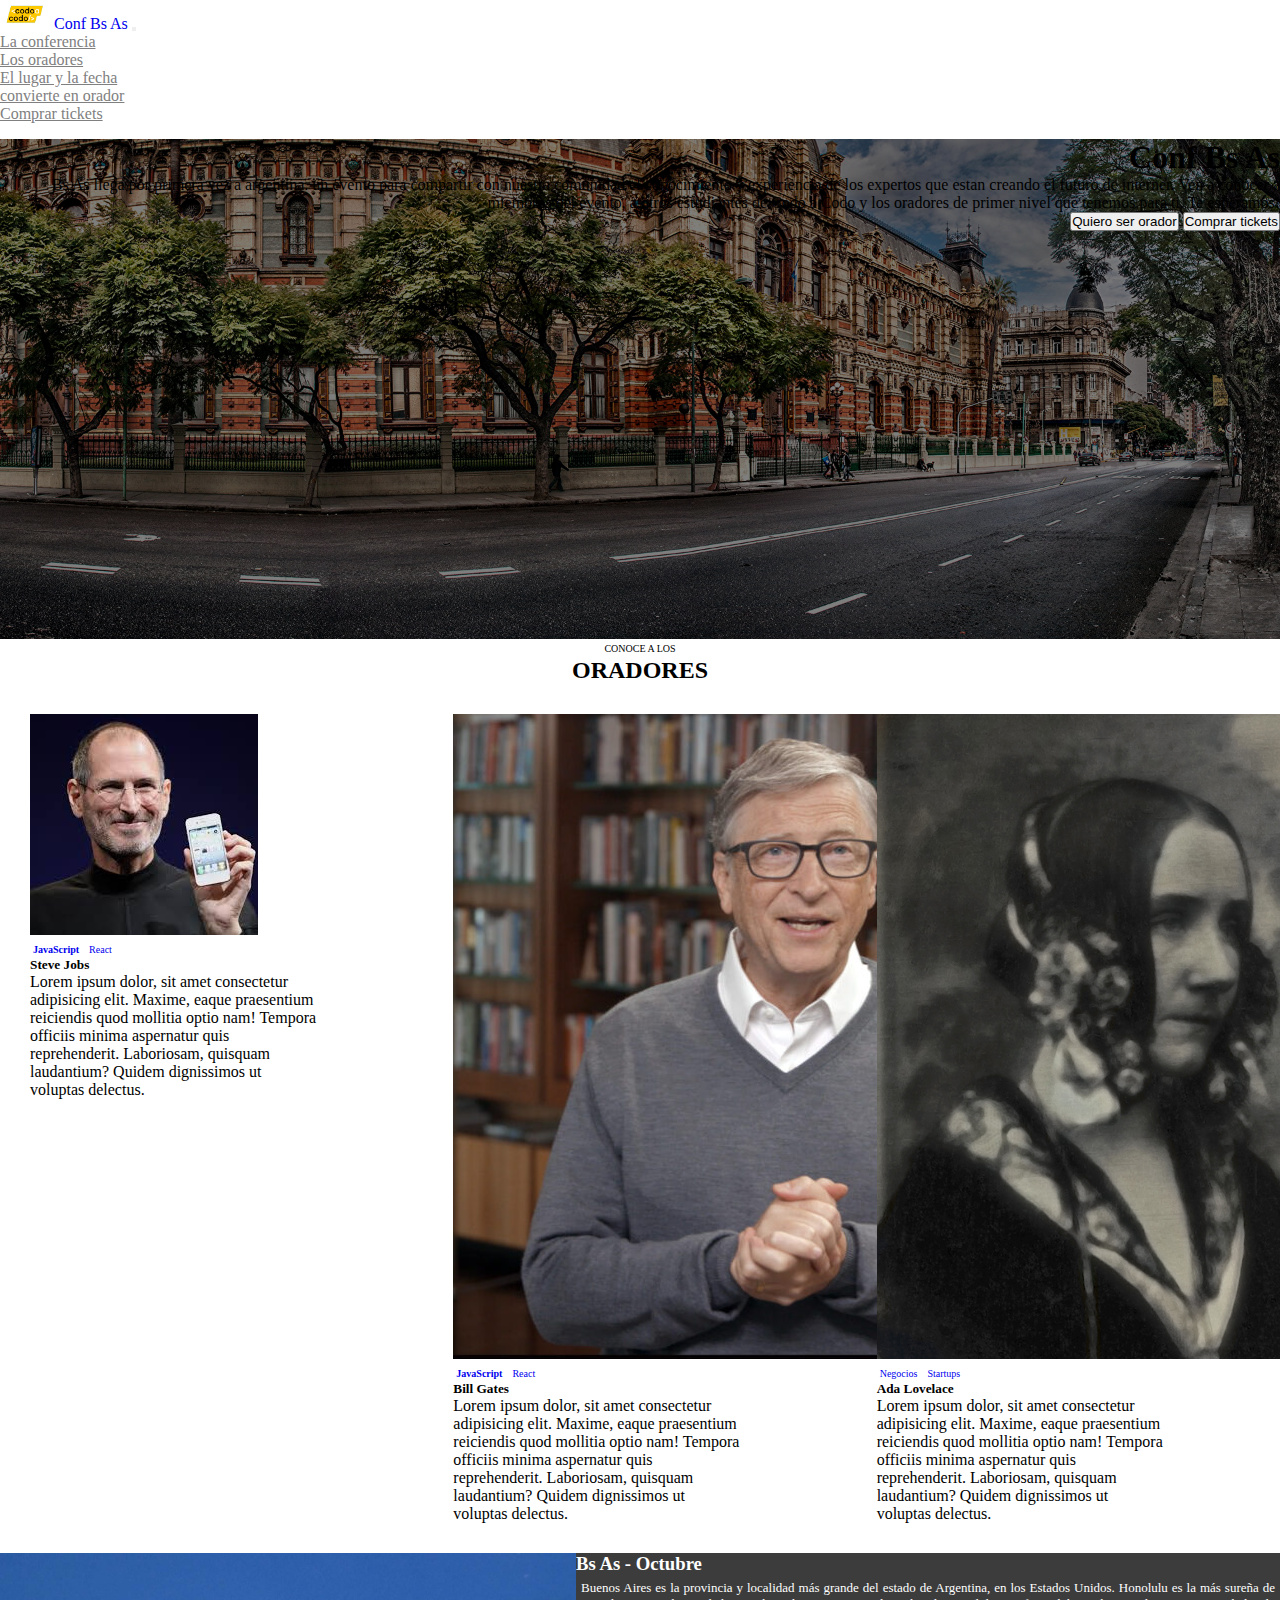
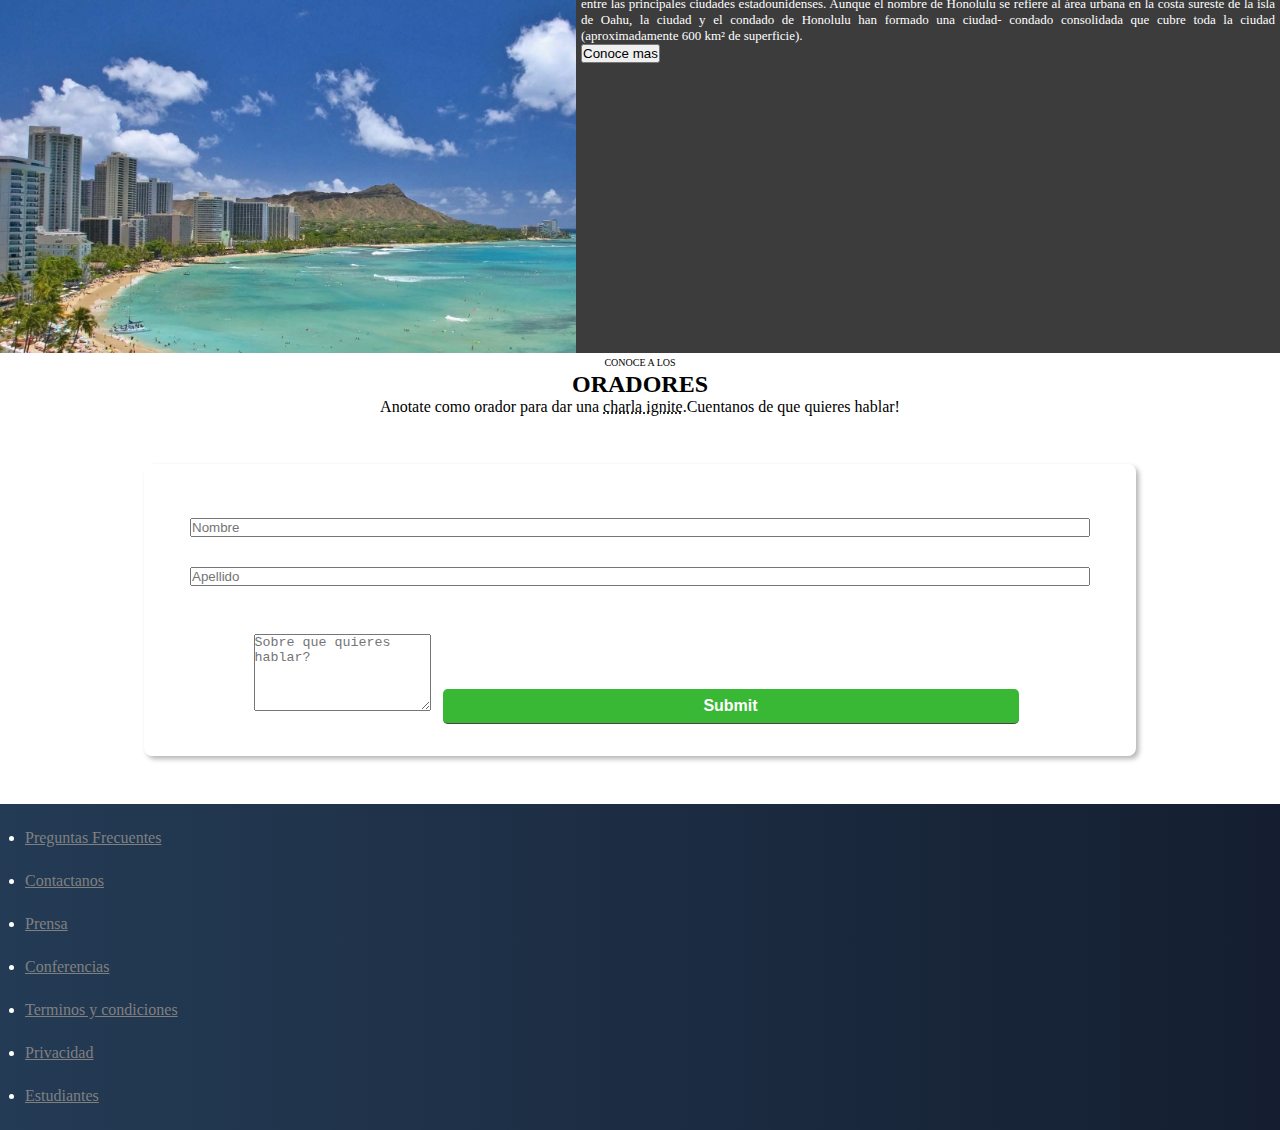
==== index.html @ 0ba2abb7 "proyectoCaCprimerCommit" ====
<!DOCTYPE html>
<html lang="es">
<head>
    <meta charset="UTF-8" />
    <meta http-equiv="X-UA-Compatible" content="IE=edge" />
    <meta name="viewport" content="width=device-width, initial-scale=1.0" />
    <link href="https://cdn.jsdelivr.net/npm/bootstrap@5.1.3/dist/css/bootstrap.min.css"
    rel="stylesheet"
    integrity="sha384-1BmE4kWBq78iYhFldvKuhfTAU6auU8tT94WrHftjDbrCEXSU1oBoqyl2QvZ6jIW3"
    crossorigin="anonymous"
    />
        <!--Fav Icon-->
        <link rel="shortcut icon" href="./img/codoacodo.png" type="image/x-icon">
<!--Link FontAwesome-->
    <link rel="stylesheet" href="style.css" />
    <title>Codoacodo</title>
</head>
<body>
    <!--navbar-->
    <nav class="navbar navbar-expand-sm bg-dark navbar-dark">
        <div class="container-fluid">
            <a class="navbar-brand text-white" href="#">
                <img src="./img/codoacodo.png" alt="Avatar Logo" style="width:50px;" class="rounded-pill"> Conf Bs As
            </a>
            <button class="navbar-toggler" type="button" data-bs-toggle="collapse" data-bs-target="#collapsibleNavbar">
            <span class="navbar-toggler-icon"></span>
        </button>
        <div class="collapse navbar-collapse justify-content-end" id="collapsibleNavbar">
            <ul class="navbar-nav " >
                <li class="nav-item">
                    <a class="nav-link text-white" href="#">La conferencia</a>
                </li>
                <li class="nav-item">
                    <a class="nav-link" href="#">Los oradores</a>
                </li>
                <li class="nav-item">
                    <a class="nav-link" href="#">El lugar y la fecha</a>
                </li>
                <li class="nav-item">
                    <a class="nav-link" href="#">convierte en orador</a>
                </li>
                <li class="nav-item">
                    <a class="nav-link text-success" href="#">Comprar tickets</a>
                </li>
            </ul>
        </div>
        </div>
    </nav>
    <!--inicio jumbotron-->
    <div class="jumbotron jumbotron-fluid">
        <div class="container">
        <h1 class="display-5 text-light h3">Conf Bs As</h1>
        <p class="small text-light h6">Bs As llega por primera vez a argentina. un evento para compartir con nuestra comunidad el conocimiento y experiencia de los expertos que estan creando el futuro de interner. Ven a conocer a miembros del evento, a otros estudiantes de Codo a Codo y los oradores de primer nivel que tenemos para ti. Te esperamos!</p>
        <button type="button" class="btn text-light">Quiero ser orador</button>
        <button type="button" class="btn btn-success">Comprar tickets</button>   
        </div>
    </div>
    <!--cards-->
    <section>
        <div class="tituloradores">
            <p class="parrafo">CONOCE A LOS</p>
            <h2>ORADORES</h2>
        </div> 
        <div class="col">
        <div class="card" style="width: 18rem;">
            <img src="./img/steve.jpg" class="card-img-top" alt="...">
            <div class="card-body">
                <a href="#" class="card-link bg-warning text-body small"><strong>JavaScript</strong></a>
                <a href="#" class="card-link bg-info text-light small">React</a>
            <h5 class="card-title">Steve Jobs</h5>
            <p class="card-text">Lorem ipsum dolor, sit amet consectetur adipisicing elit. Maxime, eaque praesentium reiciendis quod mollitia optio nam! Tempora officiis minima aspernatur quis reprehenderit. Laboriosam, quisquam laudantium? Quidem dignissimos ut voluptas delectus.</p>
            </div>
        </div>
        <div class="card" style="width: 18rem;">
            <img src="./img/bill.jpg" class="card-img-top" alt="...">
            <div class="card-body">
                <a href="#" class="card-link bg-warning text-body small"><strong>JavaScript</strong></a>
                <a href="#" class="card-link bg-info text-light small">React</a>
            <h5 class="card-title">Bill Gates</h5>
            <p class="card-text">Lorem ipsum dolor, sit amet consectetur adipisicing elit. Maxime, eaque praesentium reiciendis quod mollitia optio nam! Tempora officiis minima aspernatur quis reprehenderit. Laboriosam, quisquam laudantium? Quidem dignissimos ut voluptas delectus.</p>
            </div>
        </div>
        <div class="card" style="width: 18rem;">
            <img src="./img/ada.jpeg" class="card-img-top" alt="...">
            <div class="card-body">
                <a href="#" class="card-link bg-secondary text-light small">Negocios</a>
                <a href="#" class="card-link bg-danger text-light small">Startups</a>
            <h5 class="card-title">Ada Lovelace</h5>
            <p class="card-text">Lorem ipsum dolor, sit amet consectetur adipisicing elit. Maxime, eaque praesentium reiciendis quod mollitia optio nam! Tempora officiis minima aspernatur quis reprehenderit. Laboriosam, quisquam laudantium? Quidem dignissimos ut voluptas delectus.</p>
            </div>
        </div>
        </div>
<!--inicio img-->

    <div class="banner">
        <div class="areaA">
    </div>
    <div class="areaB">
        <h3>Bs As - Octubre</h3>
        <div class="parrafobanner">
            <p >Buenos Aires es la provincia y localidad más grande del estado de Argentina, en los Estados Unidos. Honolulu es la más sureña de entre las principales ciudades estadounidenses. Aunque el nombre de Honolulu se refiere al área urbana en la costa sureste de la isla de Oahu, la ciudad y el condado de Honolulu han formado una ciudad- condado consolidada que cubre toda la ciudad (aproximadamente 600 km² de superficie).</p>
            <button type="button" class="btn btn-outline-secondary btn-sm">Conoce mas</button>
        </div>
    </div>
    </div>
</div>
<!--inicio contacto-->
<div class="tituloradores">
    <p class="parrafo">CONOCE A LOS</p>
    <h2>ORADORES</h2>
    <p>Anotate como orador para dar una <abbr title="Charla">charla ignite</abbr>.Cuentanos de que quieres hablar!</p>
</div> 
</section>
<section class="formContainer">
    <form action="#" class="form">
        <div class="row">
            <div class="col">
                <input type="text" class="form-control" placeholder="Nombre" name="name">
            </div>
            <div class="col">
                <input type="text" class="form-control" placeholder="Apellido" name="lastname">
            </div>
        </div>
        <br>
        <textarea placeholder="Sobre que quieres hablar?" class="form-control" rows="5" id="comment" name="text"></textarea>

        <input type="submit" class="form__input form__input--submit">
    </form>
</section>
<!--inicio footer-->
<footer>
    <div class="container-fluid navbar navbar-expand-sm justify-content-center">
        <ul class="navbar-nav">
        <li class="nav-item1">
            <a class="nav-link active text-white" href="#">Preguntas Frecuentes</a>
        </li>
        <li class="nav-item1">
            <a class="nav-link text-white" href="#">Contactanos</a>
        </li>
        <li class="nav-item1">
            <a class="nav-link text-white" href="#">Prensa</a>
        </li>
        <li class="nav-item1">
            <a class="nav-link text-white" href="#">Conferencias</a>
        </li>
        <li class="nav-item1">
            <a class="nav-link text-white" href="#">Terminos y condiciones</a>
        </li>
        <li class="nav-item1">
            <a class="nav-link text-white" href="#">Privacidad</a>
        </li>
        <li class="nav-item1">
            <a class="nav-link text-white" href="#">Estudiantes</a>
        </li>

        </ul>
    </div>
</footer>

    <script
    src="https://cdn.jsdelivr.net/npm/bootstrap@5.1.3/dist/js/bootstrap.bundle.min.js"
    integrity="sha384-ka7Sk0Gln4gmtz2MlQnikT1wXgYsOg+OMhuP+IlRH9sENBO0LRn5q+8nbTov4+1p"
    crossorigin="anonymous"
    ></script>
    <script
    src="https://cdn.jsdelivr.net/npm/@popperjs/core@2.10.2/dist/umd/popper.min.js"
    integrity="sha384-7+zCNj/IqJ95wo16oMtfsKbZ9ccEh31eOz1HGyDuCQ6wgnyJNSYdrPa03rtR1zdB"
    crossorigin="anonymous"
    ></script>
    <script
    src="https://cdn.jsdelivr.net/npm/bootstrap@5.1.3/dist/js/bootstrap.min.js"
    integrity="sha384-QJHtvGhmr9XOIpI6YVutG+2QOK9T+ZnN4kzFN1RtK3zEFEIsxhlmWl5/YESvpZ13"
    crossorigin="anonymous"
    ></script>
</body>
</html>
---- style.css ----
*{
    margin: 0;
    padding: 0;
}
.navbar{
    display: flex;
    justify-content: space-between;
}
.navbar-brand{
    text-decoration: none;
}
.nav-link{
    color: gray;
    font-size: 1rem;
}
.jumbotron {
    background-image: linear-gradient(rgba(0, 0, 0, 0.5), rgba(0, 0, 0, 0.5)), url("./img/hawaii.jpg");
    background-size: cover;
    background-repeat: no-repeat;
    background-position: bottom;
    max-width: 100%;
    height: 500px;
    text-align: right;
}

.container{
    display: block;
    margin-block-start: 1em;
    margin-block-end: 1em;
    margin-inline-start: 0px;
    margin-inline-end: 0px;
}

.tituloradores{
    text-align: center;
}
.parrafo{
    font-size: x-small;
    margin-bottom: 3px;
    margin-top: 4px;
}
.col{
    display: grid;
    grid-template-columns: repeat(auto-fit, 
    minmax(200px, 1fr));
    margin: 30px;
    gap: 50px;
}
.card-link{
    text-decoration: none;
    padding: 3px;
    border-radius: 5px;
    font-size: x-small;
}
.cardimg {
margin-top: 10px;
}
.card-bodyimg{
    background-color: rgb(48, 46, 46);
}
.banner{
    display: grid;
    width: 100%;
    grid-template-columns: 45% 55%;
}
.areaA{
    background-image: url(./img/honolulu.jpg);
    background-size: 50rem;
    height: 400px;
}
.areaB{
    background-color: rgb(60, 60, 60  );
    color: white;
}
@media only screen and (max-width: 767px){
    .banner{
        display:inline;
        width: 100%;
    }
    .areaA{
        background-image: url(./img/honolulu.jpg);
        background-size: 50rem;
        height: 400px;
    }
    .areaB{
        background-color: rgb(60, 60, 60  );
        color: white;
    } 
}
.parrafobanner{
    font-size: small;
    text-align: justify;
    margin: 5px;
}
footer{
    width: 100%;
    background: #141E30;  /* fallback for old browsers */
    background: -webkit-linear-gradient(to right, #243B55, #141E30);  /* Chrome 10-25, Safari 5.1-6 */
    background: linear-gradient(to right, #243B55, #141E30); /* W3C, IE 10+/ Edge, Firefox 16+, Chrome 26+, Opera 12+, Safari 7+ */
}
.nav-item1{
    margin: 25px;
    color: white;
}
.formContainer{
    border: #fff;
    width: 75%;
    margin: 3rem auto;
    padding: 1.5rem 1rem;
    border-radius: 0.5rem;
    box-shadow: 3px 3px 5px 0px rgb(0 0 0 / 29%);
}
.formContainer__title{
    color: #fff;
    font-size: 1.5rem;
    margin: 1.5rem;
    text-align: center;
}
.form{
    text-align: center;
}
.form__label{
    display: inline-block;
    width: 60%;
    color: #fff;
    text-align: left;
    font-weight: 600;
}
.form__input, .form__textarea{
    width: 60%;
    margin: 0.5rem;
    padding: 0.5rem;
    background-color: #ffffff;
    color: #fff;
    border: none;
    border-bottom: solid 1px #464646;
    font-family:Arial, Helvetica, sans-serif;
    font-size: 1rem;
}
.form__textarea{
    height: 5rem;
    resize: none;
}
.form__input:focus, .form__textarea:focus{
    outline: none;
}
.form__input--submit{
    background-color: #38b834;
    margin-top: 1.5rem;
    border-radius: 0.3rem;
    font-weight: 600;
    transition: 2s ease-in;
    z-index: 1;
    cursor: pointer;
}
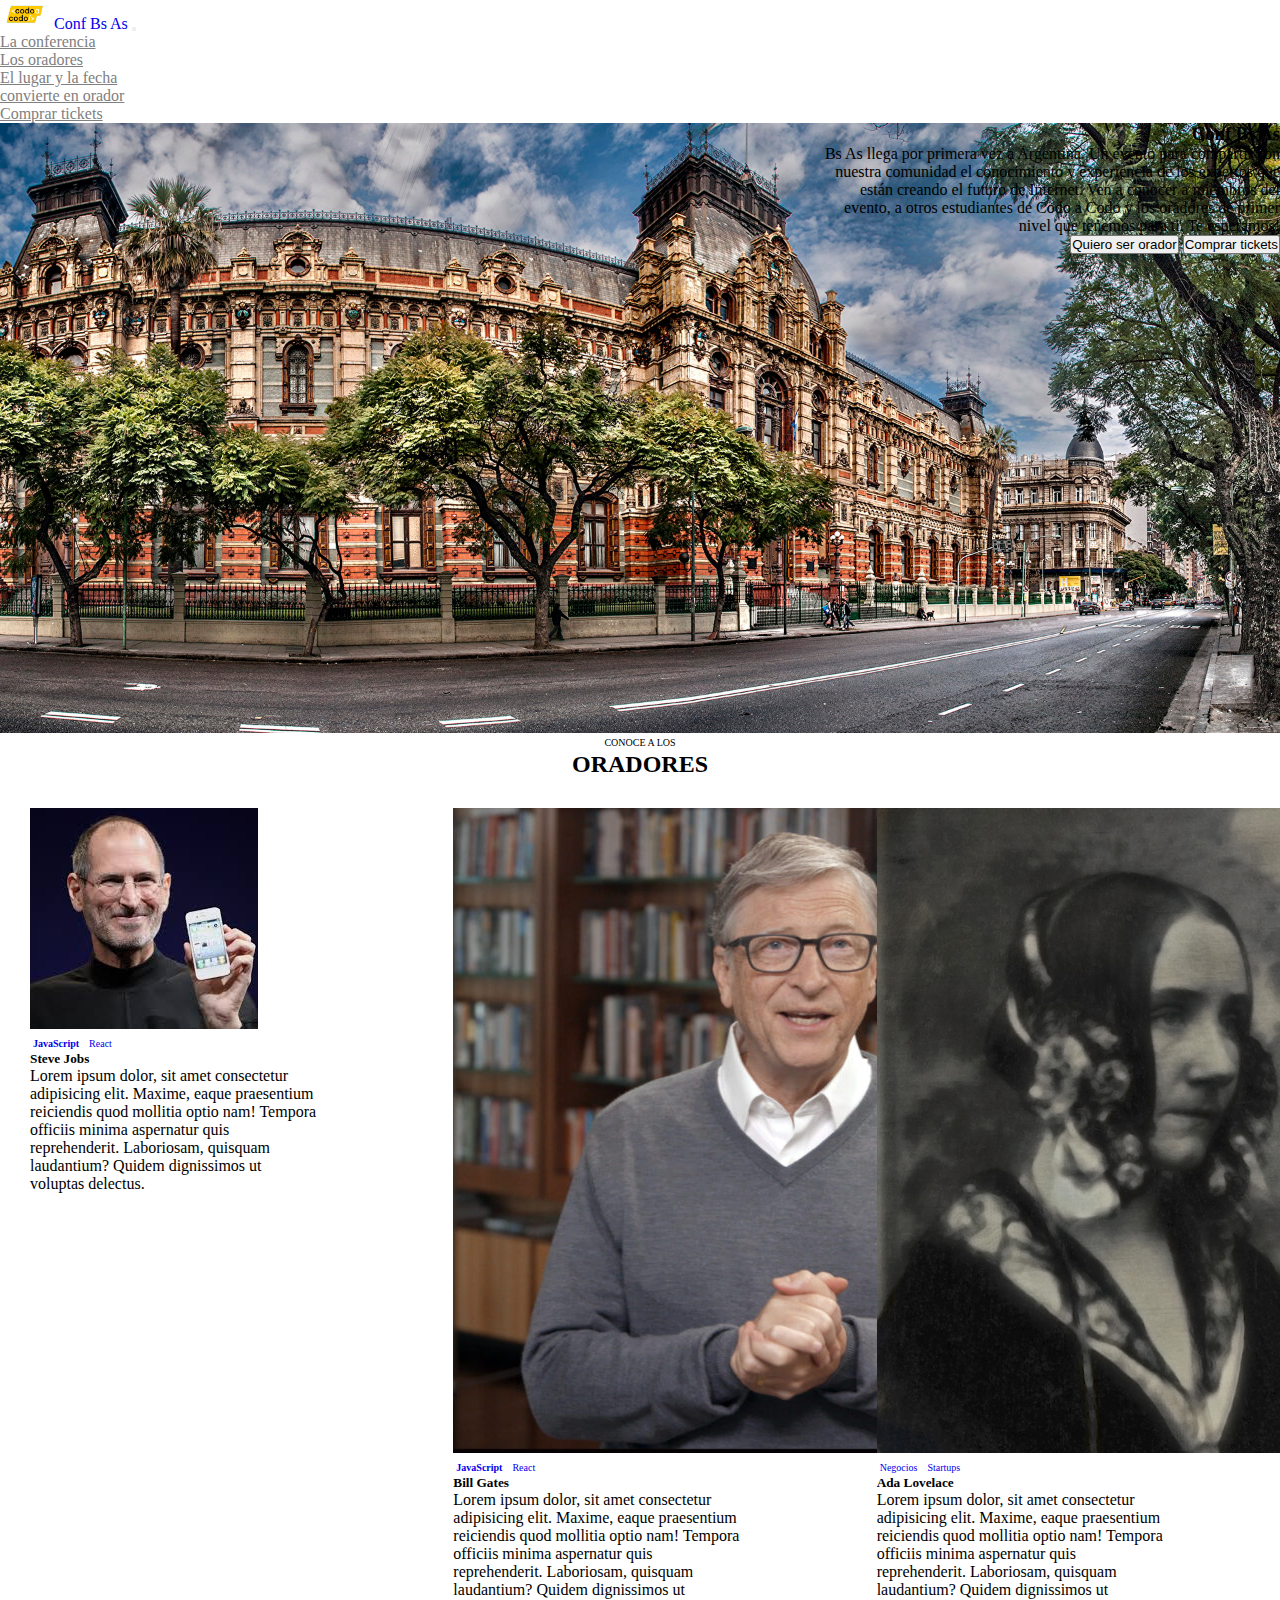
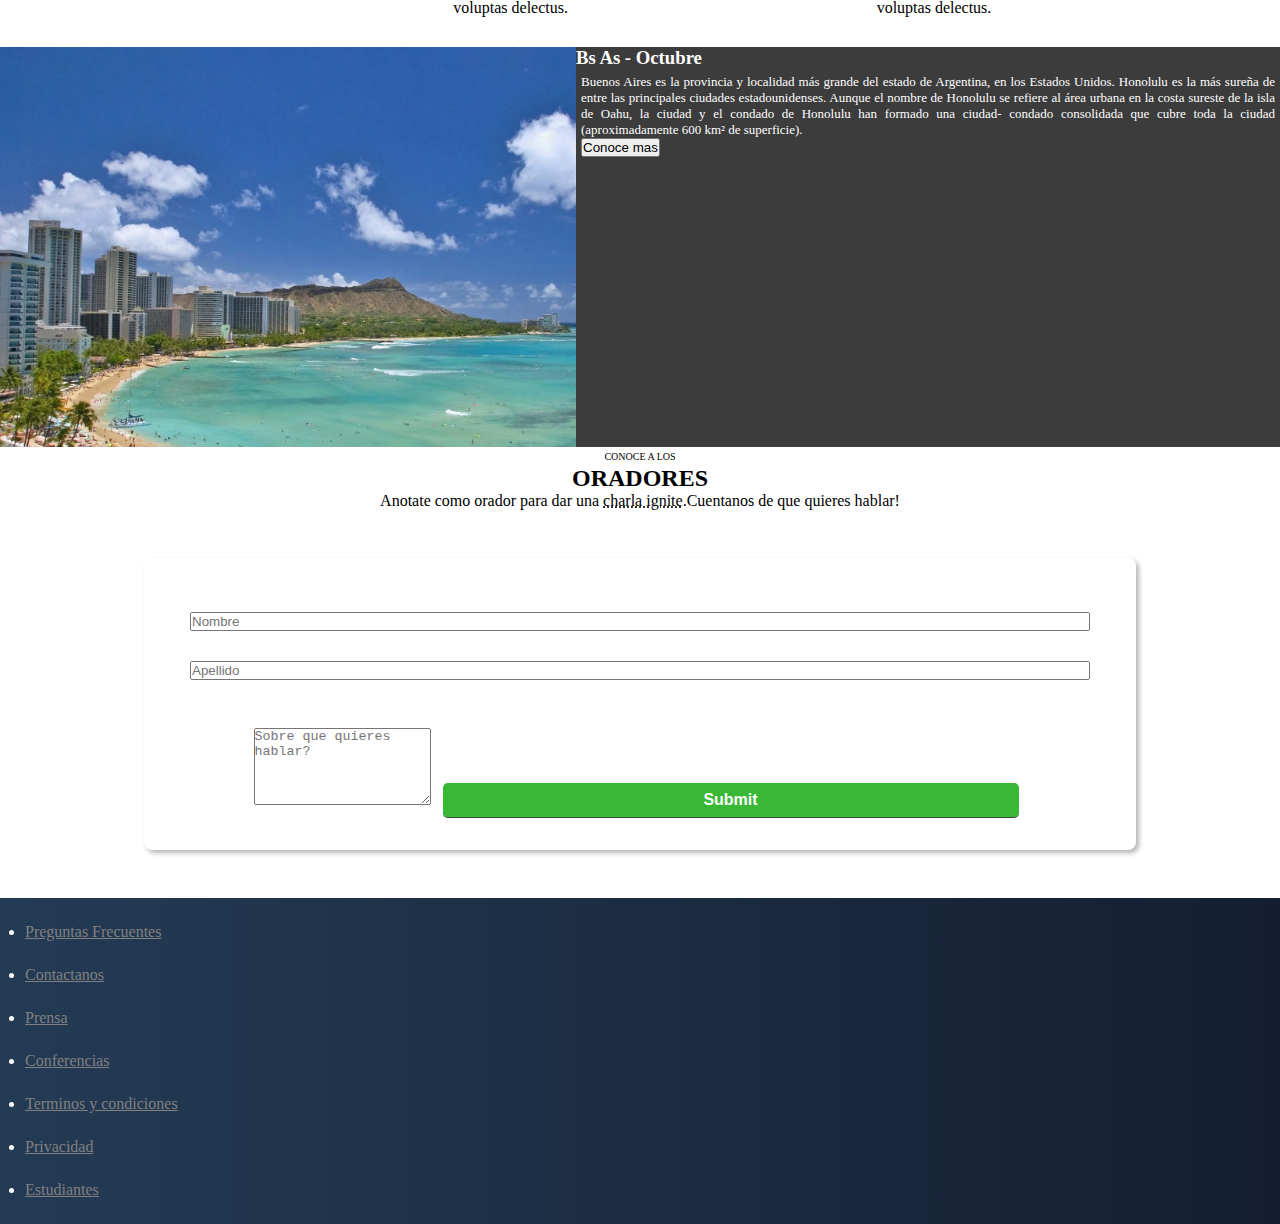
==== commit b883ff3a: "arreglos" ====
--- a/index.html
+++ b/index.html
@@ -46,15 +46,29 @@
         </div>
         </div>
     </nav>
-    <!--inicio jumbotron-->
-    <div class="jumbotron jumbotron-fluid">
-        <div class="container">
-        <h1 class="display-5 text-light h3">Conf Bs As</h1>
-        <p class="small text-light h6">Bs As llega por primera vez a argentina. un evento para compartir con nuestra comunidad el conocimiento y experiencia de los expertos que estan creando el futuro de interner. Ven a conocer a miembros del evento, a otros estudiantes de Codo a Codo y los oradores de primer nivel que tenemos para ti. Te esperamos!</p>
-        <button type="button" class="btn text-light">Quiero ser orador</button>
-        <button type="button" class="btn btn-success">Comprar tickets</button>   
-        </div>
-    </div>
+    <!--inicio carousel-->
+    <section>
+    <div id="carouselExampleSlidesOnly" class="carousel slide" data-bs-ride="carousel">
+        <div class="carousel-inner">
+            <div class="carousel-item active img-1 car-img">
+                <div class="grad-img">
+                    <div class="carousel-caption d-none d-md-block">
+                        <h3>Conf Bs As</h3>
+                        <p>Bs As llega por primera vez a Argentina. Un evento para compartir con<br>
+                            nuestra comunidad el conocimiento y experiencia de los expertos que<br>
+                            están creando el futuro de Internet. Ven a conocer a miembros del<br>
+                            evento, a otros estudiantes de Codo a Codo y los oradores de primer<br>
+                            nivel que tenemos para ti. Te esperamos!</p>
+                        <div class="d-grid gap-2 d-md-block">
+                            <button type="button" class="btn btn-outline-light">Quiero ser orador</button>
+                            <button type="button" class="btn btn-success c-green">Comprar tickets</button>
+                        </div>
+                    </div>
+                </div>
+            </div>
+        </section>
+
+
     <!--cards-->
     <section>
         <div class="tituloradores">
@@ -156,7 +170,8 @@
         </ul>
     </div>
 </footer>
-
+<!--iscript bt y js-->
+    <script src="./js/index.js"></script>
     <script
     src="https://cdn.jsdelivr.net/npm/bootstrap@5.1.3/dist/js/bootstrap.bundle.min.js"
     integrity="sha384-ka7Sk0Gln4gmtz2MlQnikT1wXgYsOg+OMhuP+IlRH9sENBO0LRn5q+8nbTov4+1p"
--- a/style.css
+++ b/style.css
@@ -13,14 +13,34 @@
     color: gray;
     font-size: 1rem;
 }
-.jumbotron {
-    background-image: linear-gradient(rgba(0, 0, 0, 0.5), rgba(0, 0, 0, 0.5)), url("./img/hawaii.jpg");
+.h-carousel {
+    height: 800px;
+}
+
+.op-img {
+    opacity: .2;
+    filter: alpha(opacity=50);
+    background-color: rgba(0, 0, 0, 0.5);
+    transition: all 1s;
+    -webkit-transition: all 1s;
+}
+.grad-img div{
+    bottom: 10rem;
+    right: 8rem;
+    text-align: end;
+} 
+
+.car-img {
+    background-position: center;
+    background-repeat: no-repeat;
     background-size: cover;
-    background-repeat: no-repeat;
-    background-position: bottom;
-    max-width: 100%;
-    height: 500px;
-    text-align: right;
+    height: 610px;
+    width: 100%;
+    position: relative; 
+}
+
+.img-1 {
+    background-image: url(../img/ba1.jpg);
 }
 
 .container{
@@ -156,3 +176,4 @@
 
 
 
+
